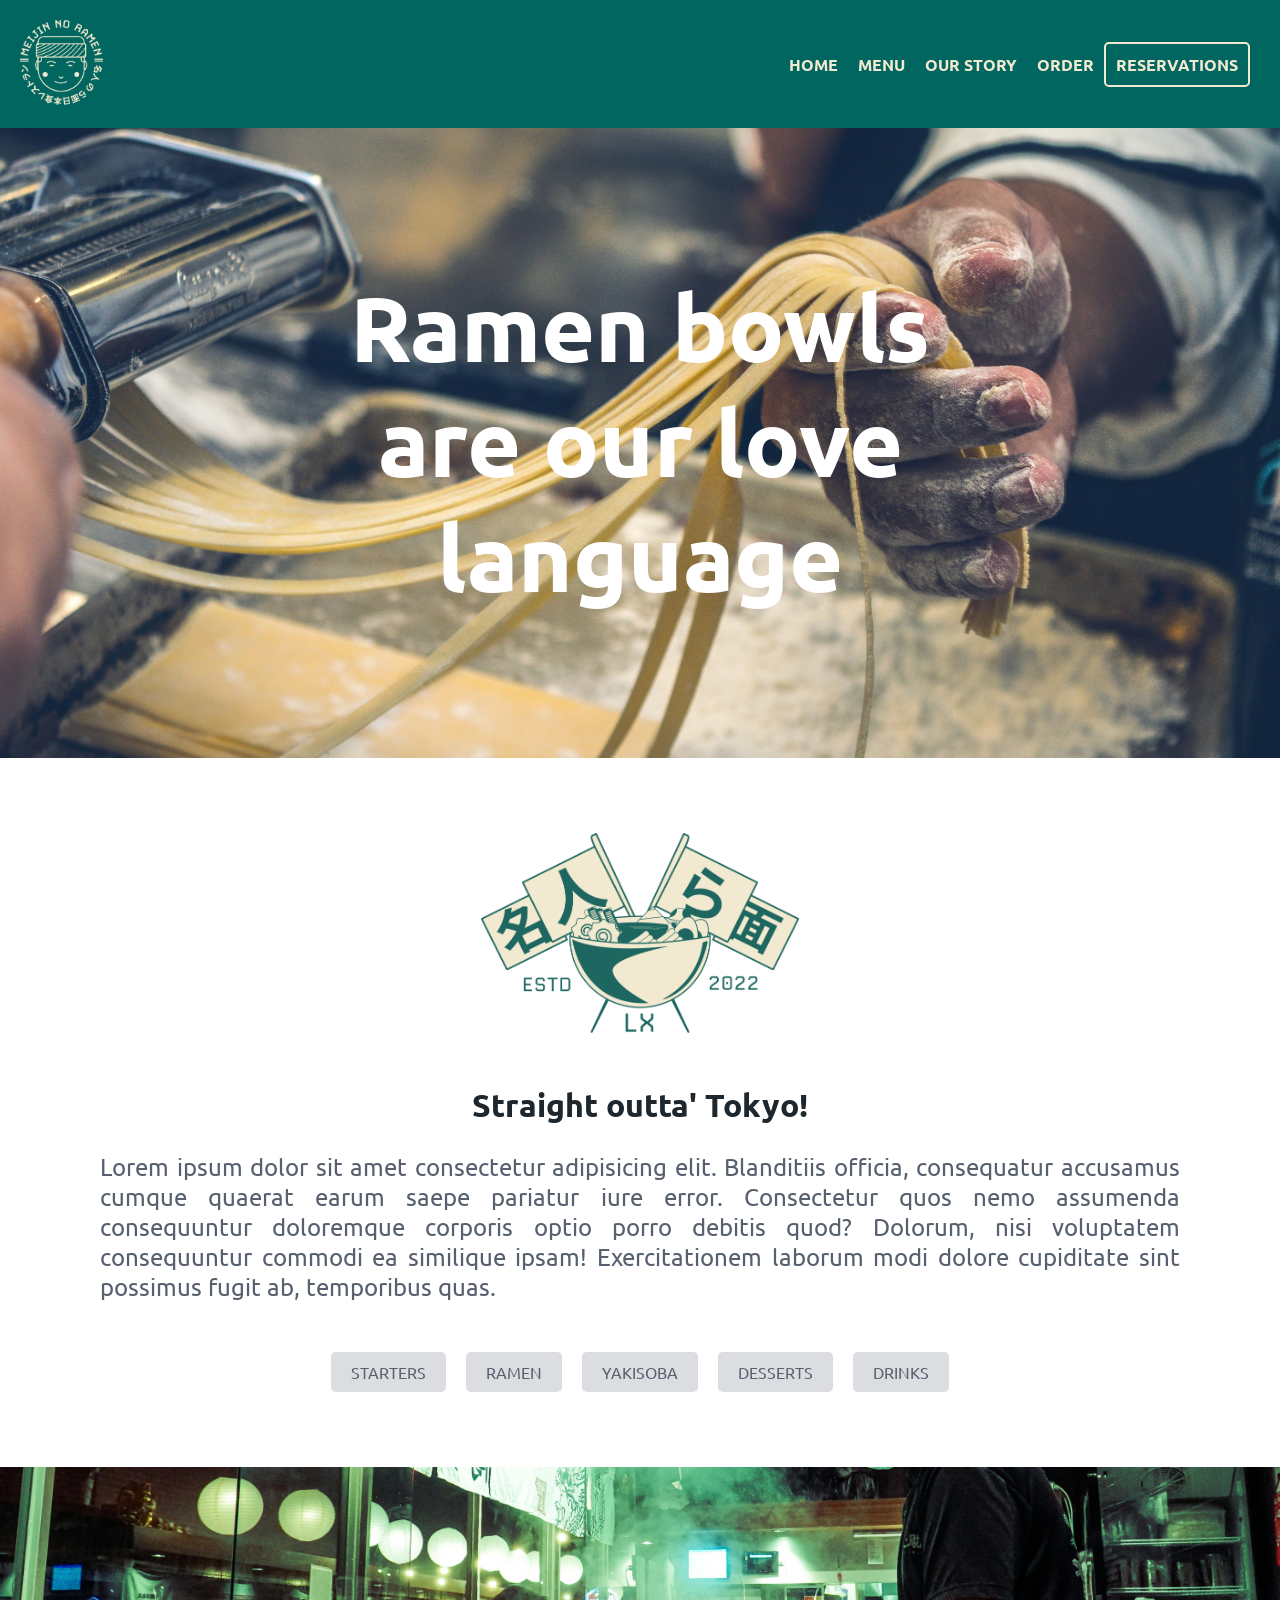
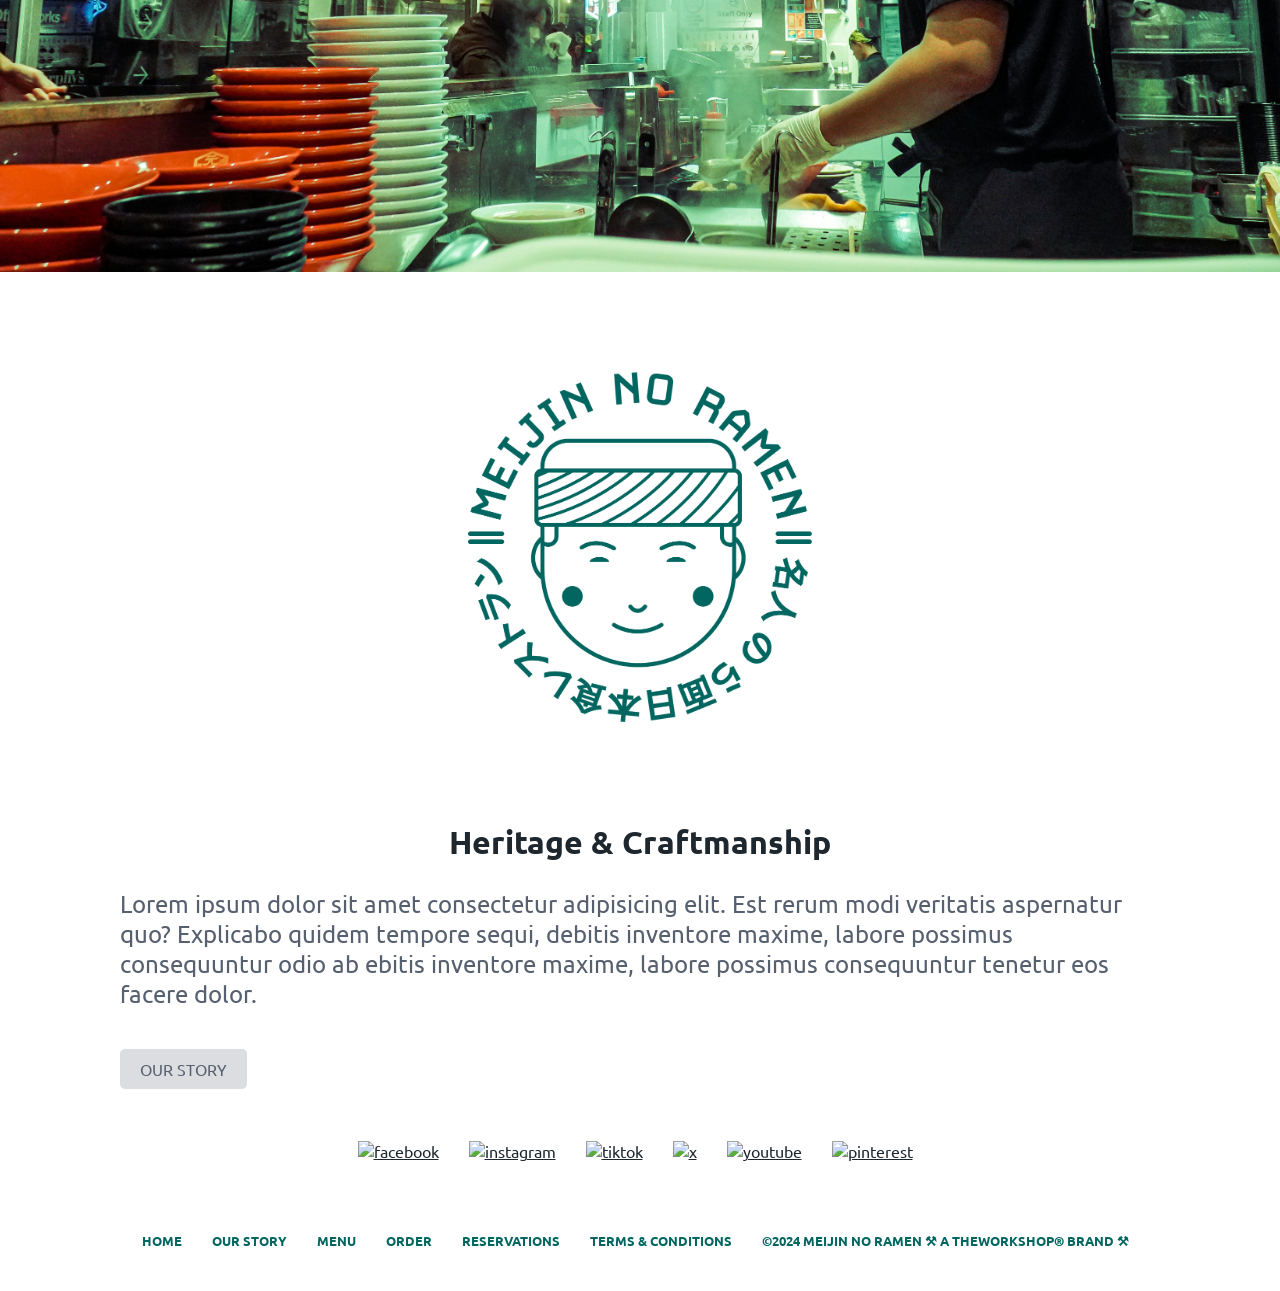
==== html/main.html @ af04e4e4 "redo index" ====
<!DOCTYPE html>
<html lang="en">
  <head>
    <meta charset="UTF-8" />
    <meta name="viewport" content="width=device-width, initial-scale=1.0" />
    <link rel="preconnect" href=https://fonts.googleapis.com /> <link
    rel="preconnect" href=https://fonts.gstatic.com crossorigin /> <link
    href=https://fonts.googleapis.com/css2?family=Ubuntu:ital,wght@0,300;0,400;0,500;0,700;1,300;1,400;1,500;1,700&display=swap
    rel="stylesheet" />
    <link
      rel="shortcut icon"
      href="../Media/Logos/meijin_favicon.png"
      type="image/x-icon"
    />
    <link rel="preconnect" href="https://fonts.gstatic.com" crossorigin />
    <link
      rel="stylesheet"
      href="https://cdnjs.cloudflare.com/ajax/libs/font-awesome/4.7.0/css/font-awesome.min.css"
    />

    <link rel="stylesheet" href="../css/stylebase.css" />
    <link rel="stylesheet" href="../css/style-main.css" />
    <title>Meijin no Ramen</title>
  </head>
  <body>
    <header>
      <div class="header-container">
        <a href="../html/main.html">
          <img src="../Media/Logos/meijin_transp_brown.png" alt="Meijin Logo" />
        </a>
        <ul>
          <li><a href="../html/main.html">Home</a></li>
          <li><a href="../html/menu.html">Menu</a></li>
          <li><a href="#">Our Story</a></li>
          <li><a href="#">Order</a></li>
          <li><a href="../html/reservations.html">Reservations</a></li>
        </ul>
      </div>

      <!--         ------- mobile nav ------- -->

      <div class="mobile-menu">
        <a href="javascript:void(0);" class="menu-icon" onclick="openMenu()">
          <i class="fa fa-bars"></i>
        </a>
        <a href="" class="logo">
          <img src="../Media/Logos/meijin_transp_brown.png" alt="Logo Meijin" />
        </a>
        <div id="mobile-links">
          <a href="../html/main.html">Home</a>
          <a href="../html/menu.html">Menu</a>
          <a href="">Our Story</a>
          <a href="">Order</a>
          <a href="../html/reservations.html">Reservations</a>
        </div>
        <script>
          function openMenu() {
            var x = document.getElementById("mobile-links");
            if (x.style.display === "block") {
              x.style.display = "none";
            } else {
              x.style.display = "block";
            }
          }
        </script>
      </div>
    </header>
    <section class="hero-container">
      <div class="hero-title">
        <h1>
          Ramen bowls are our love language
        </h1>
      </div>
    </section>
    <section class="statement-landing">
      <img src="../Media/img/ramen_bowls.png" alt="meijin no ramen" />
      <h2>Straight outta' Tokyo!</h2>
      <p>
        Lorem ipsum dolor sit amet consectetur adipisicing elit. Blanditiis
        officia, consequatur accusamus cumque quaerat earum saepe pariatur iure
        error. Consectetur quos nemo assumenda consequuntur doloremque corporis
        optio porro debitis quod? Dolorum, nisi voluptatem consequuntur commodi
        ea similique ipsam! Exercitationem laborum modi dolore cupiditate sint
        possimus fugit ab, temporibus quas.
      </p>
      <ul>
        <li><a href="../html/menu.html#starters">Starters</a></li>
        <li><a href="../html/menu.html#ramen">Ramen</a></li>
        <li><a href="../html/menu.html#yakisoba">Yakisoba</a></li>
        <li><a href="../html/menu.html#desserts">Desserts</a></li>
        <li><a href="../html/menu.html#drinks">Drinks</a></li>
      </ul>
    </section>
    <div class="image-divide-1"></div>
    <section class="our-story-landing">
      <div class="our-story-logo">
        <img src="../Media/Logos/meijin_transparent.png" alt="logo" />
      </div>
      <div class="our-story-text">
        <h2>Heritage & Craftmanship</h2>
        <p>
          Lorem ipsum dolor sit amet consectetur adipisicing elit. Est rerum
          modi veritatis aspernatur quo? Explicabo quidem tempore sequi, debitis
          inventore maxime, labore possimus consequuntur odio ab ebitis
          inventore maxime, labore possimus consequuntur tenetur eos facere
          dolor.
        </p>
        <a href="">Our Story</a>
      </div>
    </section>
    <footer>
      <ul>
        <li>
          <a href="https://www.facebook.com/" target="_blank"
            ><img src="../media/img/smicons/facebook.png" alt="facebook" />
          </a>
        </li>
        <li>
          <a href="https://www.instagram.com/" target="_blank"
            ><img src="../media/img/smicons/instagram.png" alt="instagram" />
          </a>
        </li>
        <li>
          <a href="https://www.tiktok.com/" target="_blank"
            ><img src="../media/img/smicons/tiktok.png" alt="tiktok" />
          </a>
        </li>
        <li>
          <a href="https://www.x.com/" target="_blank"
            ><img src="../media/img/smicons/x.png" alt="x" />
          </a>
        </li>
        <li>
          <a href="https://www.youtube.com/" target="_blank"
            ><img src="../media/img/smicons/youtube.png" alt="youtube" />
          </a>
        </li>
        <li>
          <a href="https://www.pinterest.com/" target="_blank"
            ><img src="../media/img/smicons/pinterest.png" alt="pinterest" />
          </a>
        </li>
      </ul>
      <ul class="footer-links">
        <li><a href="../html/main.html">Home</a></li>
        <li><a href="">Our Story</a></li>
        <li><a href="../html/menu.html">Menu</a></li>
        <li><a href="#">Order</a></li>
        <li><a href="../html/reservations.html">Reservations</a></li>
        <li><a href="#">Terms & Conditions</a></li>
        <li>
          <a href=""
            >&copy;2024 Meijin No Ramen &#9874; A TheWorkshop&reg; Brand
            &#9874;</a
          >
        </li>
      </ul>
    </footer>
  </body>
</html>
---- css/stylebase.css ----
* {
  font-family: Ubuntu, Arial, Helvetica, sans-serif;
  color: #1e272e;
}

body {
  margin: 0;
  width: 100vw;
  max-width: 100vw;
}

/* ----------- Header nav ------------------------- */

.header-container {
  background-color: #00665f;
  width: 100vw;
  min-width: 100vw;
  display: flex;
}

.header-container a > img {
  height: 85px;
  padding: 20px;
  display: inline-flex;
}

.header-container ul {
  list-style-type: none;
  display: flex;
  flex-direction: row;
  flex: 2;
  justify-content: flex-end;
  padding-right: 30px;
  align-items: center;
}

.header-container li a {
  color: #f2ead0;
  font-size: 1em;
  text-decoration: none;
  text-transform: uppercase;
  font-weight: 600;
  padding: 10px;
}

.header-container li:last-child a {
  border: solid 2px #f2ead0;
  border-radius: 5px;
}

.header-container li:last-child a:hover {
  color: #00665f;
  background-color: #f2ead0;
}

.mobile-menu {
  display: none;
}

@media screen and (min-width: 501px) and (max-width: 1100px) {
  .header-container {
    display: none;
  }

  .mobile-menu {
    display: block;
    overflow: hidden;
    position: relative;
    background-color: #00665f;
  }

  .mobile-menu #mobile-links {
    display: none;
  }

  .mobile-menu #mobile-links a {
    display: block;
    text-decoration: none;
    color: #00665f;
    padding: 14px 16px;
    font-size: 1em;
    background-color: #f2ead0;
    text-align: center;
    font-weight: 550;
    text-transform: uppercase;
  }

  .mobile-menu img {
    height: 100px;
    max-height: 100px;
    min-height: 100px;
    margin-left: 15px;
    margin-right: 15px;
    margin-top: 15px;
    margin-bottom: 15px;
  }

  .mobile-menu i {
    color: #f2ead0;
    font-size: 2em;
    margin: 5px;
  }

  .mobile-menu a.menu-icon {
    display: block;
    position: absolute;
    right: 15px;
    top: 45px;
  }

  #mobile-links a:hover {
    background-color: #00665f;
    color: #f2ead0;
  }
  #mobile-links a:active {
    background-color: #00665f;
    color: #f2ead0;
  }
}

@media screen and (max-width: 500px) {
  .header-container {
    display: none;
  }

  .mobile-menu {
    display: block;
    overflow: hidden;
    position: relative;
    background-color: #00665f;
  }

  .mobile-menu #mobile-links {
    display: none;
  }

  .mobile-menu #mobile-links a {
    display: block;
    text-decoration: none;
    color: #00665f;
    padding: 14px 16px;
    font-size: 1em;
    background-color: #f2ead0;
    text-align: center;
    font-weight: 550;
    text-transform: uppercase;
  }

  .mobile-menu img {
    height: 100px;
    max-height: 100px;
    min-height: 100px;
    margin-left: 15px;
    margin-right: 15px;
    margin-top: 15px;
    margin-bottom: 15px;
  }

  .mobile-menu i {
    color: #f2ead0;
    font-size: 1.8em;
    margin: 5px;
  }

  .mobile-menu a.menu-icon {
    display: block;
    position: absolute;
    right: 15px;
    top: 50px;
  }

  #mobile-links a:hover {
    background-color: #00665f;
    color: #f2ead0;
  }
  #mobile-links a:active {
    background-color: #00665f;
    color: #f2ead0;
  }
}
/* --------foooter----------- */

footer a > img {
  width: 25px;
  height: auto;
}

footer ul {
  list-style-type: none;
  display: flex;
  justify-content: center;
  flex-direction: row;
  padding: 16px 20px;
  flex-wrap: wrap;
}

footer ul li {
  padding: 10px;
  padding-right: 20px;
}

.footer-links {
  margin-top: 0px;
}

.footer-links a {
  color: #00665f;
  font-size: 0.8em;
  text-decoration: none;
  text-transform: uppercase;
  font-weight: 600;
}

.footer-links li a:hover {
  color: #00665fc1;
  transition: 0.6s;
}
---- css/style-main.css ----
/* ---------- hero ------------- */
.hero-container {
  width: 100vw;
  height: 70vh;
  max-height: 90vh;
  max-width: 100vw;
  min-width: 100vw;
  background-image: url(../Media/img/noodles.jpg);
  background-repeat: no-repeat;
  background-size: cover;
  background-position-x: center;
  background-position-y: 68%;
  display: flex;
  flex-direction: column;
  overflow-x: hidden;
  margin-bottom: 75px;
  justify-content: center;
  align-items: center;
  flex-wrap: wrap;
}

.hero-title {
  text-align: center;
  width: 700px;
  height: 500px;
}

.hero-container h1 {
  color: #ffffff;
  font-size: 70pt;
}

/* ---------- statement section ------------- */

/* @media screen and (min-width: 1800px) {
  .statement-landing {
    margin-right: 10%;
    margin-left: 10%;
  }
} */

.statement-landing > img {
  height: 200px;
  display: block;
  margin-right: auto;
  margin-left: auto;
  padding-bottom: 25px;
}

.statement-landing p {
  padding: 0px 100px;
  text-align: justify;
  color: #57606f;
  font-size: 1.5em;
  margin-bottom: 50px;
}

.statement-landing h2 {
  font-size: 2em;
  text-align: center;
  color: #1e272e;
}

.statement-landing > ul {
  list-style-type: none;
  display: flex;
  flex-wrap: wrap;
  flex-direction: row;
  justify-content: center;
  padding-left: 0px;
  margin-bottom: 60px;
}

.statement-landing a {
  color: #57606f;
  text-decoration: none;
  
}

.statement-landing li {
  text-align: center;
  text-transform: uppercase;
  text-decoration: none;
  font-weight: 400;
  padding: 10px 20px;
  margin-right: 10px;
  margin-left: 10px;
  margin-bottom: 15px;
  border-radius: 5px;
  background-color: #dcdde1;
  color: #57606f;
}
.statement-landing li:hover {
  color: #1e272e;
}

.image-divide-1 {
  width: 100vw;
  height: 45vh;
  min-height: 45vh;
  background-image: url(../Media/img/kitchen.jpg);
  background-repeat: no-repeat;
  background-size: cover;
  background-position-x: center;
  background-position-y: -400px;
  overflow: hidden;
  margin-bottom: 50px;
}

/* ---------- story section ------------- */

.our-story-landing {
  display: flex;
  flex: 2;
  flex-wrap: wrap;
  align-items: center;
  justify-content: center;
  flex-direction: row;
  /* margin: 100px; */
}

.our-story-logo {
  width: auto;
  margin: 50px;
}

.our-story-logo img {
  height: 350px;
}

.our-story-text {
  padding: 10px 50px;
 /*  max-width: 850px; */
 margin: 20px;
 padding: 0px 100px;
}

.our-story-text p {
  font-size: 1.5em;
  color: #57606f;
  margin-bottom: 50px;
}

.our-story-text h2 {
  font-size: 2em;
  color: #1e272e;
  text-align: center;
}

.our-story-text a {
  text-align: center;
  text-transform: uppercase;
  text-decoration: none;
  font-weight: 400;
  padding: 10px 20px;
  border-radius: 5px;
  background-color: #dcdde1;
  color: #57606f;

}


/* ------------------ TABLET CSS -------------- */


@media screen and (min-width: 501px) and (max-width: 1100px){
  .hero-container {
    background-size: cover;
    align-items: center;
    justify-content: center;

  }
  
  .hero-title {
    width: 300px;
    background-color: rgba(255, 255, 255, 0);
    padding: 0px;
    margin: 0px;
  }
  
  .hero-container h1 {
    font-size: 4.5em;
    color: white;
    text-align: center;
    padding: 0px;
  }
  
  /* ---------- statement section ------------- */
  
  .statement-landing > img {
    height: 100px;
  }
  
  .statement-landing p {
    padding: 0px 25px;
    text-align: justify;
  }
  
  .statement-landing li {
    font-size: 1em;
  }
  
  .image-divide-1 {
    background-position-y: 0px;
  }
  
  /* ---------- story section ------------- */
  
  .our-story-landing {
    margin: 0px;
  }
  
  .our-story-logo img {
    height: 250px;
  }
  
  .our-story-text {
    padding: 0px;
  }
  
  .our-story-text h2 {
    text-align: center;
  }
  
  .our-story-text p {
    text-align: justify;
  }
  
  .our-story-text a {
    float: none;
    display: flex;
    justify-content: center;
    align-items: center;
    height: 50px;
  }
  
} 

/* ---------------MOBILE CSS -------------- */

@media screen and (max-width: 500px) {
  .hero-container {
    background-size: cover;
    align-items: center;
    justify-content: center;
  }
  
  .hero-title {
    width: 300px;
    background-color: rgba(255, 255, 255, 0);
    padding: 0px;
    margin: 0px;
  }
  
  .hero-container h1 {
    font-size: 4em;
    color: white;
    text-align: center;
    padding: 0px;
  }
  
  /* ---------- statement section ------------- */
  
  .statement-landing > img {
    height: 100px;
    margin-bottom: 50px;
    padding-bottom: 0px;
  }
  
  .statement-landing h2 {
    font-size: 1.5em;
  }

  .statement-landing p {
    padding: 0px 25px;
    text-align: justify;
    font-size: 1em;
  }
  
  .statement-landing li {
    font-size: 1em;
  }
  
  .image-divide-1 {
    background-position-y: 0px;
  }
  
  /* ---------- story section ------------- */
  
  .our-story-landing {
    margin: 0px;
  }
  
  .our-story-logo img {
    height: 250px;
  }
  
  .our-story-text {
    padding: 0px;
  }
  
  .our-story-text h2 {
    text-align: center;
    font-size: 1.5em;
  }
  
  .our-story-text p {
    text-align: justify;
    font-size: 1em;
  }
  
  .our-story-text a {
    float: none;
    display: flex;
    justify-content: center;
    align-items: center;
    height: 50px;
  }
}
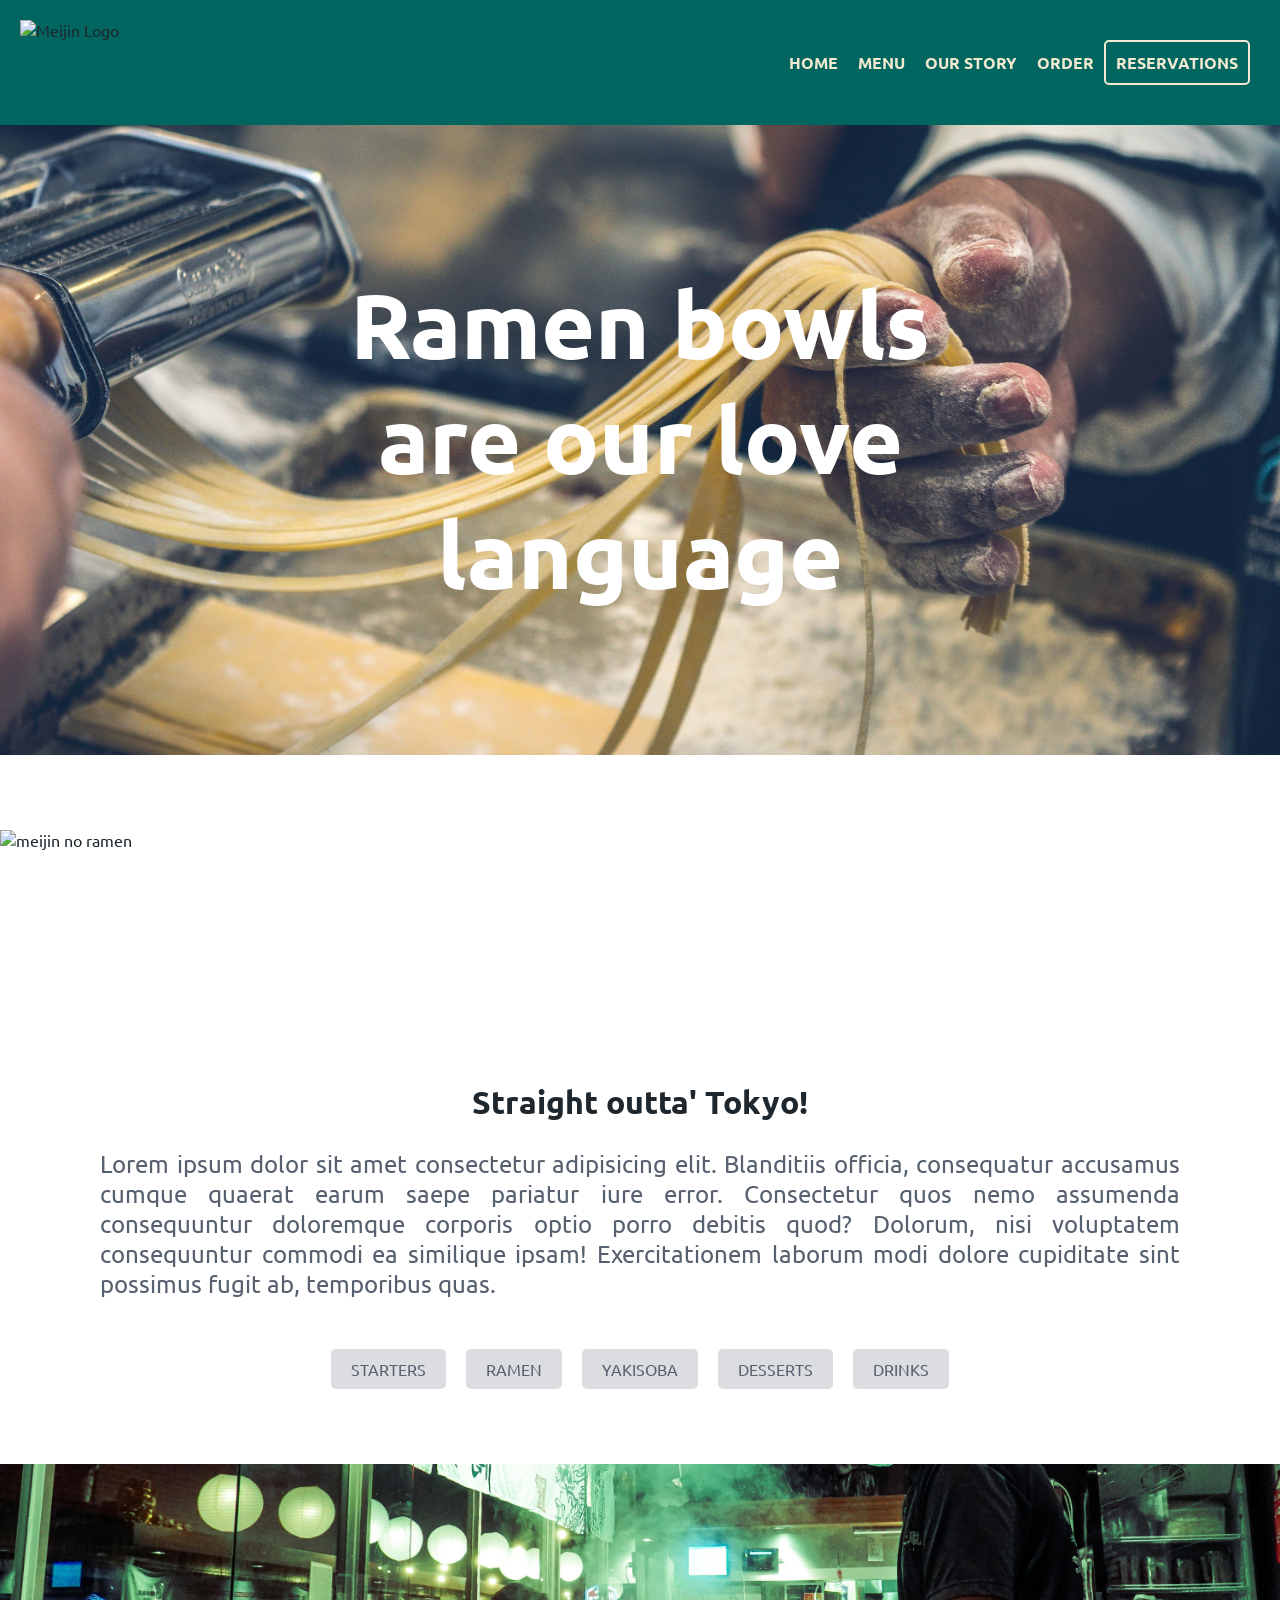
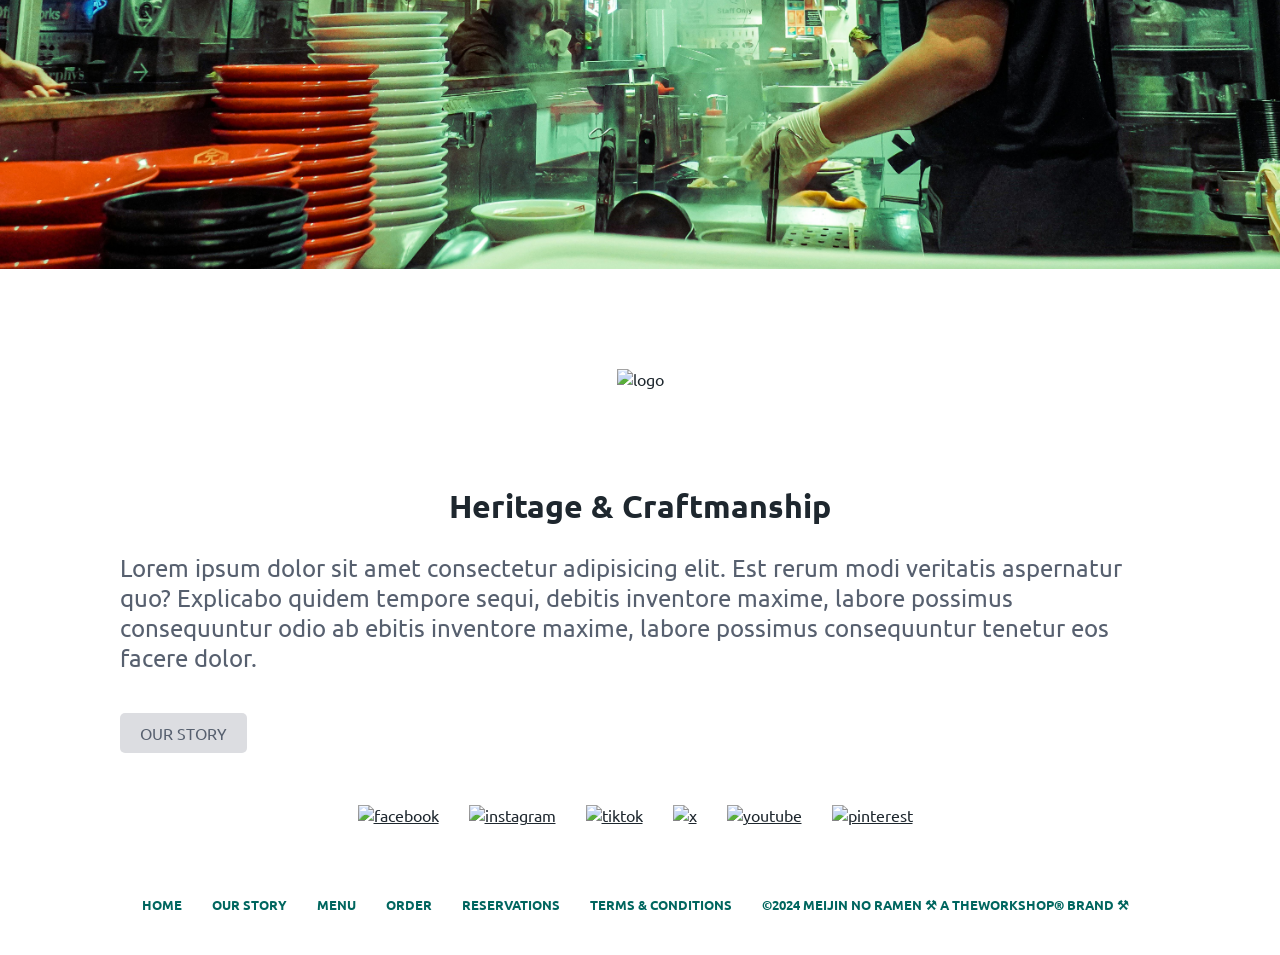
==== commit 2b15cd4a: "fix in url links" ====
--- a/html/main.html
+++ b/html/main.html
@@ -9,7 +9,7 @@
     rel="stylesheet" />
     <link
       rel="shortcut icon"
-      href="../Media/Logos/meijin_favicon.png"
+      href="../media/Logos/meijin_favicon.png"
       type="image/x-icon"
     />
     <link rel="preconnect" href="https://fonts.gstatic.com" crossorigin />
@@ -26,7 +26,7 @@
     <header>
       <div class="header-container">
         <a href="../html/main.html">
-          <img src="../Media/Logos/meijin_transp_brown.png" alt="Meijin Logo" />
+          <img src="../media/Logos/meijin_transp_brown.png" alt="Meijin Logo" />
         </a>
         <ul>
           <li><a href="../html/main.html">Home</a></li>
@@ -44,7 +44,7 @@
           <i class="fa fa-bars"></i>
         </a>
         <a href="" class="logo">
-          <img src="../Media/Logos/meijin_transp_brown.png" alt="Logo Meijin" />
+          <img src="../media/Logos/meijin_transp_brown.png" alt="Logo Meijin" />
         </a>
         <div id="mobile-links">
           <a href="../html/main.html">Home</a>
@@ -73,7 +73,7 @@
       </div>
     </section>
     <section class="statement-landing">
-      <img src="../Media/img/ramen_bowls.png" alt="meijin no ramen" />
+      <img src="../media/img/ramen_bowls.png" alt="meijin no ramen" />
       <h2>Straight outta' Tokyo!</h2>
       <p>
         Lorem ipsum dolor sit amet consectetur adipisicing elit. Blanditiis
@@ -94,7 +94,7 @@
     <div class="image-divide-1"></div>
     <section class="our-story-landing">
       <div class="our-story-logo">
-        <img src="../Media/Logos/meijin_transparent.png" alt="logo" />
+        <img src="../media/Logos/meijin_transparent.png" alt="logo" />
       </div>
       <div class="our-story-text">
         <h2>Heritage & Craftmanship</h2>
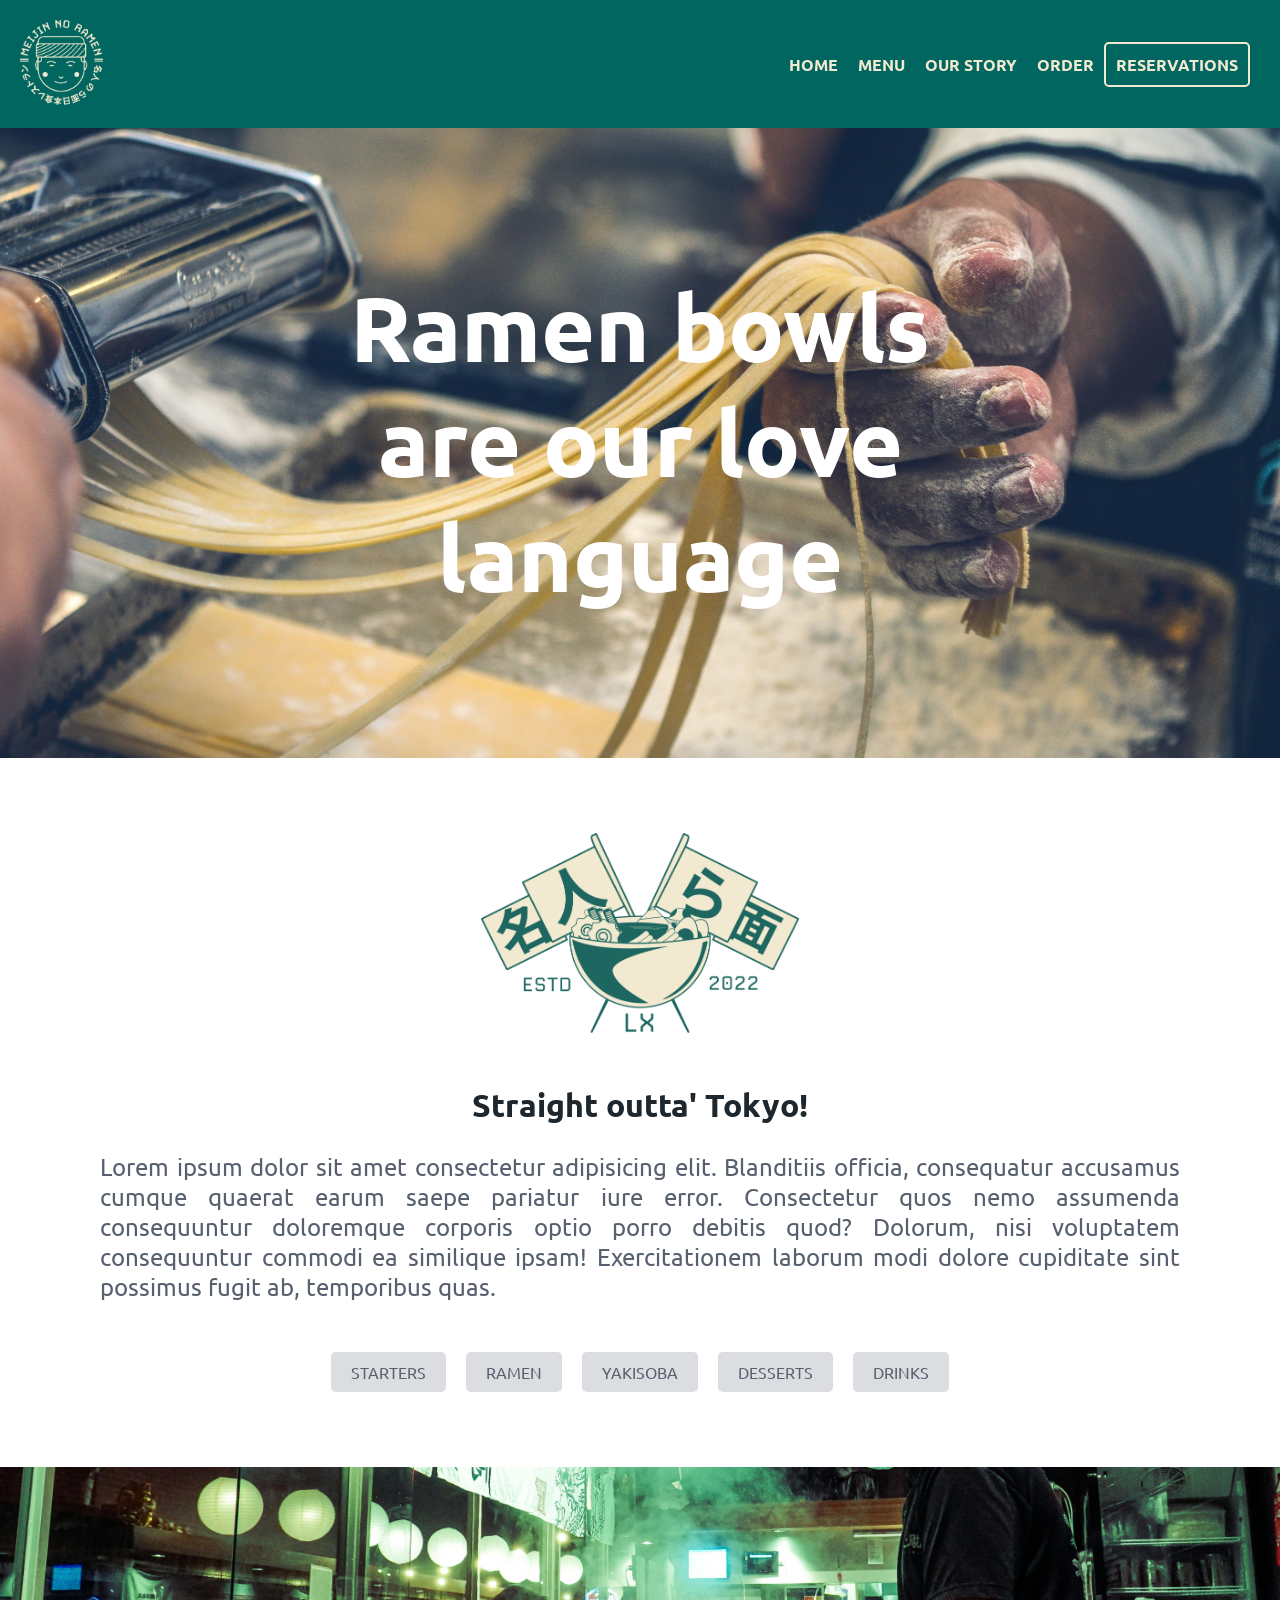
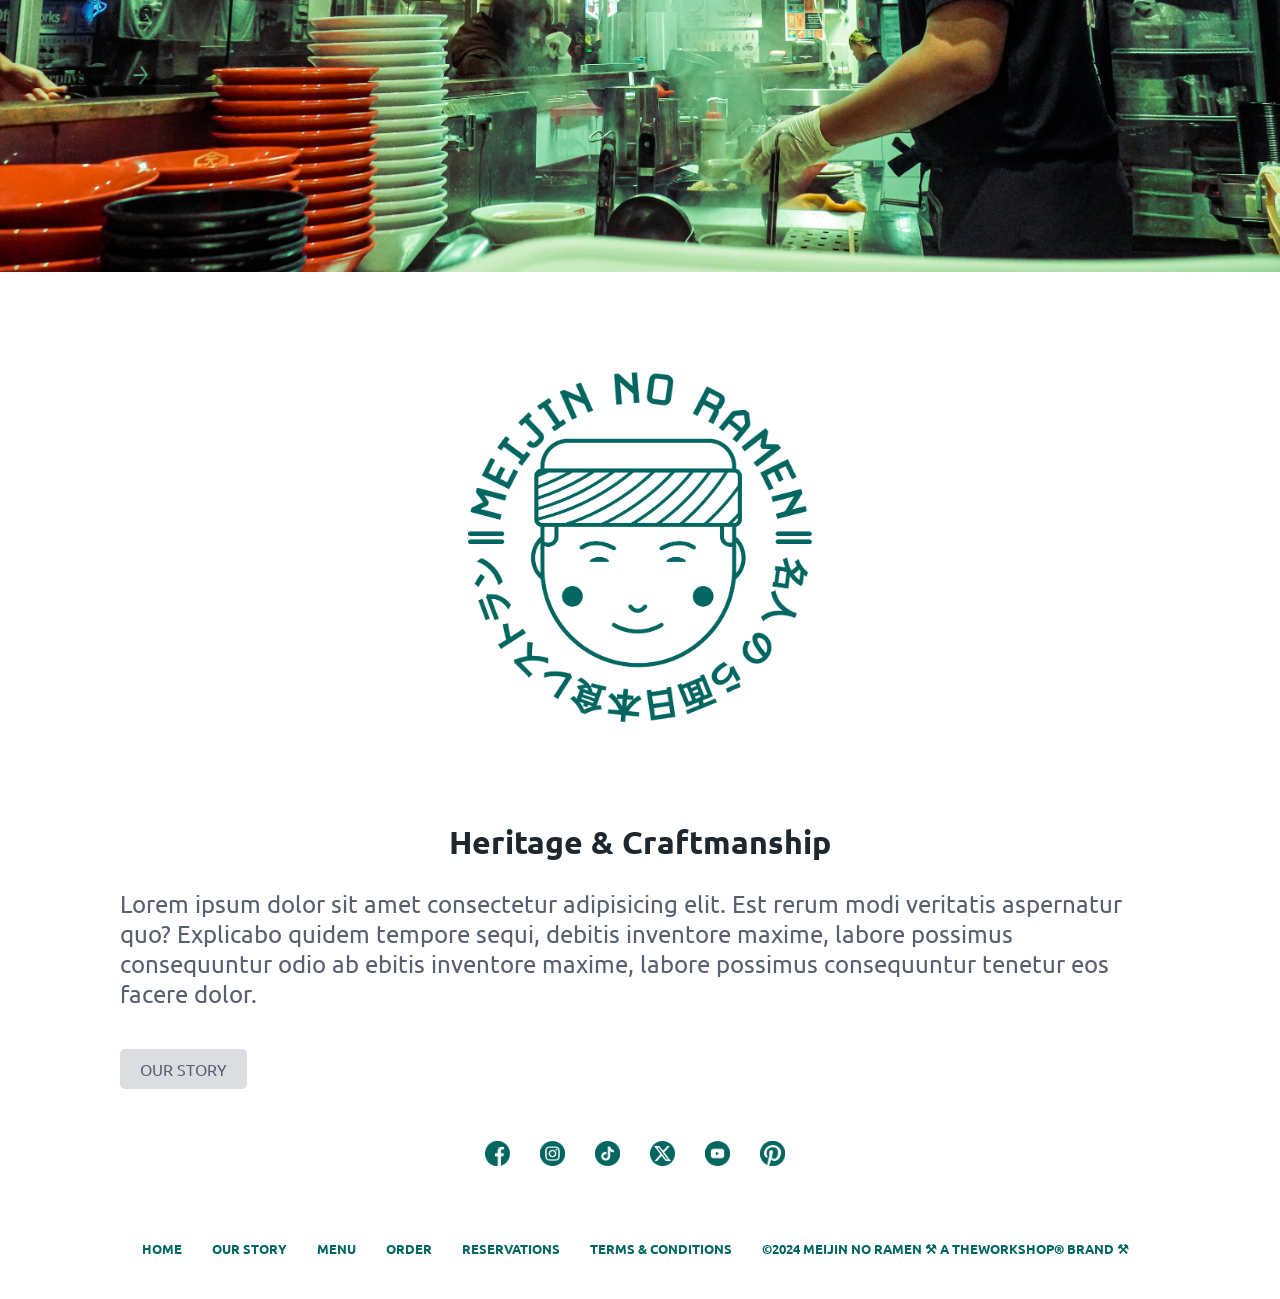
==== commit 39ac649f: "attempt" ====
--- a/html/main.html
+++ b/html/main.html
@@ -9,7 +9,7 @@
     rel="stylesheet" />
     <link
       rel="shortcut icon"
-      href="../media/Logos/meijin_favicon.png"
+      href="../Media/Logos/meijin_favicon.png"
       type="image/x-icon"
     />
     <link rel="preconnect" href="https://fonts.gstatic.com" crossorigin />
@@ -26,7 +26,7 @@
     <header>
       <div class="header-container">
         <a href="../html/main.html">
-          <img src="../media/Logos/meijin_transp_brown.png" alt="Meijin Logo" />
+          <img src="../Media/Logos/meijin_transp_brown.png" alt="Meijin Logo" />
         </a>
         <ul>
           <li><a href="../html/main.html">Home</a></li>
@@ -44,7 +44,7 @@
           <i class="fa fa-bars"></i>
         </a>
         <a href="" class="logo">
-          <img src="../media/Logos/meijin_transp_brown.png" alt="Logo Meijin" />
+          <img src="../Media/Logos/meijin_transp_brown.png" alt="Logo Meijin" />
         </a>
         <div id="mobile-links">
           <a href="../html/main.html">Home</a>
@@ -73,7 +73,7 @@
       </div>
     </section>
     <section class="statement-landing">
-      <img src="../media/img/ramen_bowls.png" alt="meijin no ramen" />
+      <img src="../Media/img/ramen_bowls.png" alt="meijin no ramen" />
       <h2>Straight outta' Tokyo!</h2>
       <p>
         Lorem ipsum dolor sit amet consectetur adipisicing elit. Blanditiis
@@ -94,7 +94,7 @@
     <div class="image-divide-1"></div>
     <section class="our-story-landing">
       <div class="our-story-logo">
-        <img src="../media/Logos/meijin_transparent.png" alt="logo" />
+        <img src="../Media/Logos/meijin_transparent.png" alt="logo" />
       </div>
       <div class="our-story-text">
         <h2>Heritage & Craftmanship</h2>
@@ -112,32 +112,32 @@
       <ul>
         <li>
           <a href="https://www.facebook.com/" target="_blank"
-            ><img src="../media/img/smicons/facebook.png" alt="facebook" />
+            ><img src="../Media/img/smicons/facebook.png" alt="facebook" />
           </a>
         </li>
         <li>
           <a href="https://www.instagram.com/" target="_blank"
-            ><img src="../media/img/smicons/instagram.png" alt="instagram" />
+            ><img src="../Media/img/smicons/instagram.png" alt="instagram" />
           </a>
         </li>
         <li>
           <a href="https://www.tiktok.com/" target="_blank"
-            ><img src="../media/img/smicons/tiktok.png" alt="tiktok" />
+            ><img src="../Media/img/smicons/tiktok.png" alt="tiktok" />
           </a>
         </li>
         <li>
           <a href="https://www.x.com/" target="_blank"
-            ><img src="../media/img/smicons/x.png" alt="x" />
+            ><img src="../Media/img/smicons/x.png" alt="x" />
           </a>
         </li>
         <li>
           <a href="https://www.youtube.com/" target="_blank"
-            ><img src="../media/img/smicons/youtube.png" alt="youtube" />
+            ><img src="../Media/img/smicons/youtube.png" alt="youtube" />
           </a>
         </li>
         <li>
           <a href="https://www.pinterest.com/" target="_blank"
-            ><img src="../media/img/smicons/pinterest.png" alt="pinterest" />
+            ><img src="../Media/img/smicons/pinterest.png" alt="pinterest" />
           </a>
         </li>
       </ul>
